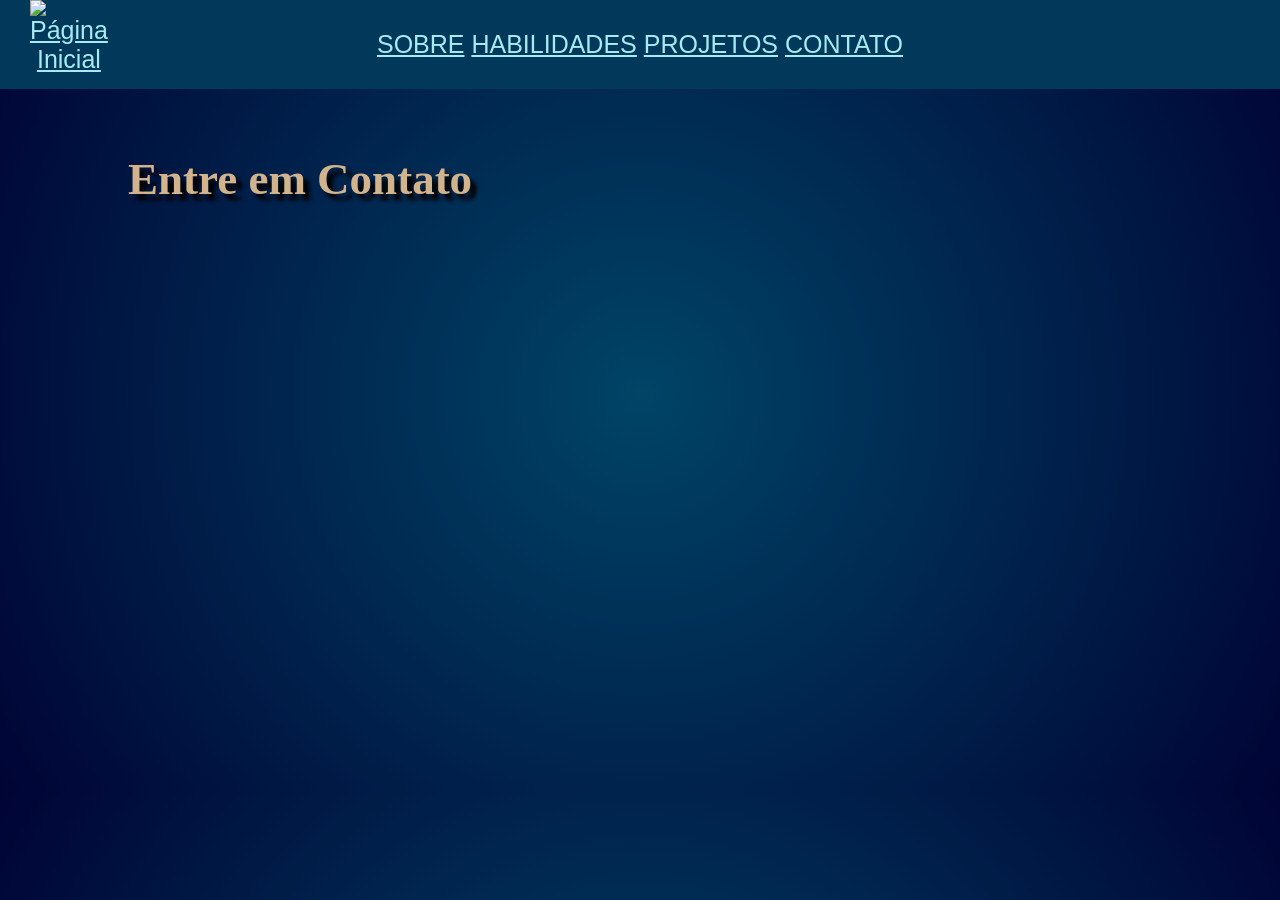
==== contato.html @ 39b542ba "Organizing Files in the Folder" ====
<!DOCTYPE html>
<html lang="en">
  <head>
    <meta charset="UTF-8" />
    <meta name="viewport" content="width=device-width, initial-scale=1.0" />
    <title>Contato | Erickson</title>
    <link rel="stylesheet" href="/css/style.css">
    <!-- CSS Internal -->
    <style>
      body {
        padding-bottom: 500px;
        overflow-y: scroll; /* Adiciona barra de rolagem */
      }
    </style>
  </head>

  <body>

    <header>
      <nav>
        <!-- Menu Cabeçalho -->
        <div class="acesso-inicio">
        <a href="../index.html" title="Página Inicial">
          <img src="https://cdn.jsdelivr.net/gh/devicons/devicon@latest/icons/archlinux/archlinux-original.svg" alt="Página Inicial">
        </a>
        </div>

        <div class="links">
        <a href="../sobre-mim.html">SOBRE</a>
        <a href="../habilidades.html">HABILIDADES</a>
        <a href="../projetos.html">PROJETOS</a>
        <a href="../contato.html">CONTATO</a>
        </div>
      </nav>
    </header>

    <main>
      <!-- Titulo da Página -->
      <h1>Entre em Contato</h1>

      <!-- Conteúdo -->
      <p></p>

      <!-- Botões -->

      <!-- Imagens -->
      <img src="" alt="" />
    </main>
  </body>
</html>
---- css/style.css ----
/* Estilos Gerais */
* {
    margin: 0;
    padding: 0;
    box-sizing: border-box;
}

body {
    font-family: Arial, Helvetica, sans-serif;
    background-color: #002147;
    background-image: radial-gradient(circle, #004466, #000435)
}

/* TODO: Arrumar Logo para Pagina Inicial */
/* Estilo do Cabeçalho */
header {
    background-color: #023859;
    text-align: center;
    font-size: 25px;
    font-family: Arial, Helvetica, sans-serif;
}

.acesso-inicio {
    width: 30px;
    height: 30px;
    margin-left: 30px;
}

.links {
    display: center;
    align-items: center;
    justify-content: space-between;
    padding-bottom: 30px;
}


/* Texto */
h1 {
    color: #d2b48c;
    text-shadow: 6px 6px 4px #000;
    font-size: 45px;
    font-family: Georgia, 'Times New Roman', Times, serif;
    margin-bottom: 20px;
}

h2 {
    color: #d2b48c;
    font-family: Georgia, 'Times New Roman', Times, serif;
    margin-top: 20px;
    font-size: 20px;
}

h3 {
    color: #d2b48c;
    font-family: Georgia, 'Times New Roman', Times, serif;
}

p {
    color: #d2b48c;
    font-size: 21px;
    font-family: Verdana, Geneva, Tahoma, sans-serif;
    text-align: justify;
    line-height: 1.6;
}

/* Listas */
ul {
    color: #d2b48c;
}

/* Links */
a {
    color: #A7EBF2;
}

/* Página Inicial */
    /* Foto Página Inicial */
.foto-container {
    width: 450px; /** Largura do círculo */
    height: 450px; /** Altura do círculo (deve ser igual à largura) */
    border-radius: 50%; /** Transforma o contêiner em um círculo */
    overflow: hidden; /** Esconde as partes da imagem que ficam fora do círculo */
}

.foto-container img {
    width: 100%;
    height: 100%;
    object-fit: cover; /** Corta a imagem para que ela preencha todo o círculo sem ser distorcida */
    border-radius: 50%;
}

    /* Ícones */
.social-container {
    position: fixed;
    bottom: 40px;
    left: 140px;
    display: flex;
    gap: 15px; /** Adiciona um espaçamento de 15px entre os ícones */
}

.social-icon {
    width: 25px;
    height: 25px;
}

    /* Configuração do Conteiner Principal */
main {
    display: flex;
    justify-content: space-between;
    padding: 5% 10%;
    align-items: flex-start;
}

.apresentacao__conteudo {
    margin-top: 100px;
    font-size: 3.2rem;
}

.botao_contato {
    background-color: #023859;
    box-shadow: 8px 8px 4px #000;
    padding: 10px;
    font-size: 15px;
    border-radius: 12px;
    text-decoration: none;
}

/* Página Sobre */

.container-flex {
    width: 500px;
    height: 200px;
    font-size: 22px;
    display: flex;
    flex-direction: column;
}


    /* Estado/País -Sobre- */
.localizacao {
    text-align: center;
}

.localizacao::before {
    content: "-------------------  "
}

.localizacao::after {
    content: "  -------------------";
}

/* Media Query for Smartphones and Tablets (screen up to 768px) */
@media screen and (max-width: 768px) {

    * {
        margin: 0;
        padding: 0;
        box-sizing: border-box;
        outline: 1px solid red !important; /* temporary command: delete before push */
    }

    .links {
        width: 100%;
        padding: 20px;
        flex-direction: column;
    }

    h1 {
        font-size: 30px;
    }

    h2 {
        font-size: 25px;
    }

    h3 {
        font-size: 15px;
    }
}
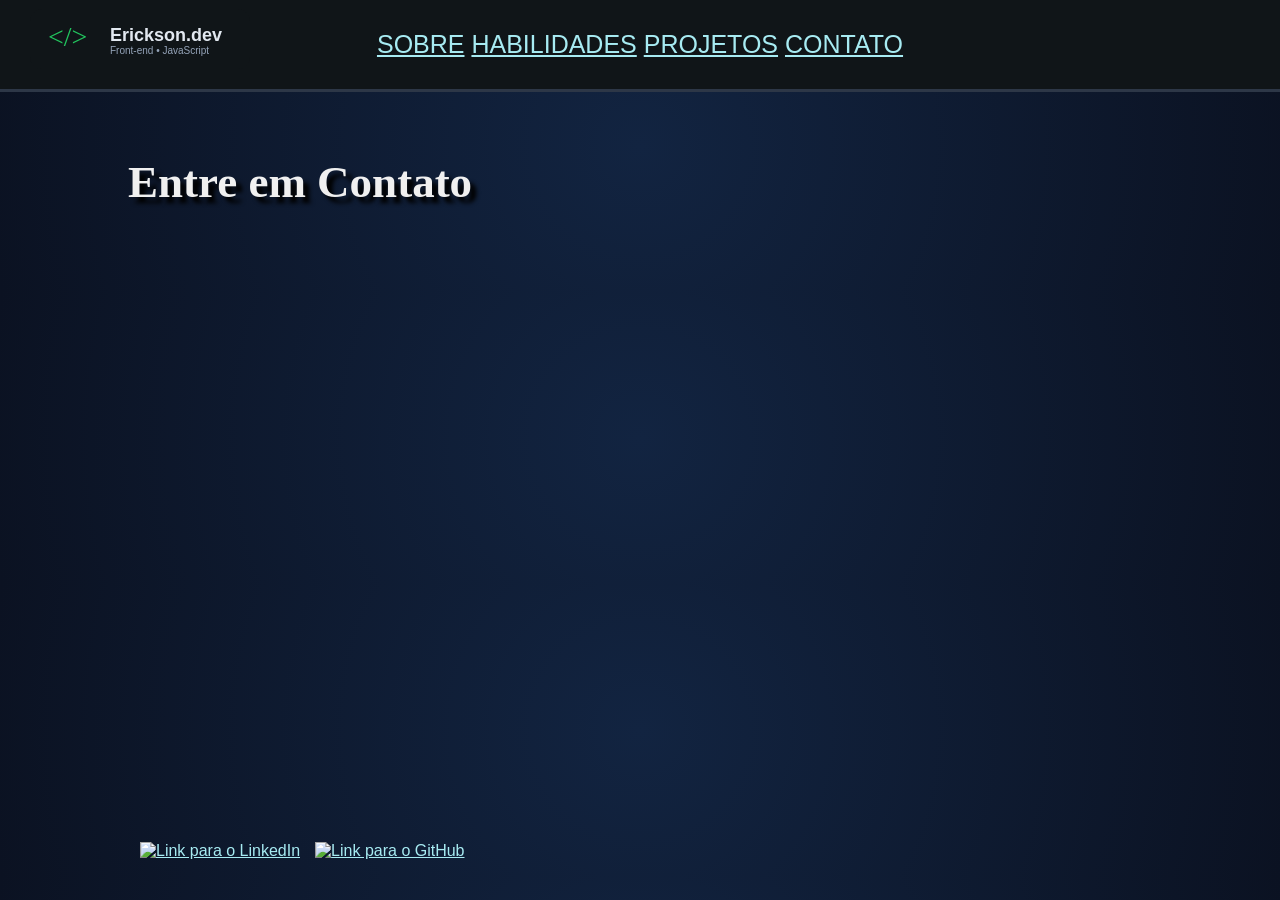
==== commit d716b22b: "Style: General improvements" ====
--- a/contato.html
+++ b/contato.html
@@ -5,13 +5,6 @@
     <meta name="viewport" content="width=device-width, initial-scale=1.0" />
     <title>Contato | Erickson</title>
     <link rel="stylesheet" href="/css/style.css">
-    <!-- CSS Internal -->
-    <style>
-      body {
-        padding-bottom: 500px;
-        overflow-y: scroll; /* Adiciona barra de rolagem */
-      }
-    </style>
   </head>
 
   <body>
@@ -21,7 +14,7 @@
         <!-- Menu Cabeçalho -->
         <div class="acesso-inicio">
         <a href="../index.html" title="Página Inicial">
-          <img src="https://cdn.jsdelivr.net/gh/devicons/devicon@latest/icons/archlinux/archlinux-original.svg" alt="Página Inicial">
+          <img src="img/logo-erickson.svg" alt="Página Inicial">
         </a>
         </div>
 
@@ -42,9 +35,16 @@
       <p></p>
 
       <!-- Botões -->
+      <div class="social-container">
+      <a href="https://www.linkedin.com/in/ericksonsilva/" target="_blank" title="Acesse meu LinkedIn">
+        <img src="https://cdn.jsdelivr.net/gh/devicons/devicon@latest/icons/linkedin/linkedin-original.svg" alt="Link para o LinkedIn" class="social-icon"/>
+      </a>
 
-      <!-- Imagens -->
-      <img src="" alt="" />
+      <a href="https://github.com/Erickson-Silva504" target="_blank" title="Acesse meu GitHub">
+        <img src="https://cdn.jsdelivr.net/gh/devicons/devicon@latest/icons/github/github-original.svg" alt="Link para o GitHub" class="social-icon"/>
+      </a>
+      </div>
+
     </main>
   </body>
 </html>
--- a/css/style.css
+++ b/css/style.css
@@ -7,14 +7,22 @@
 
 body {
     font-family: Arial, Helvetica, sans-serif;
-    background-color: #002147;
-    background-image: radial-gradient(circle, #004466, #000435)
-}
-
-/* TODO: Arrumar Logo para Pagina Inicial */
+    background-color: #0f172a;
+    background: radial-gradient(circle at center, #122441 0%, #0b1222 100%);
+    overflow-x: hidden;
+    overflow-y: auto;
+}
+
+body.no-scroll {
+    overflow: hidden;
+    height: 100vh;
+}
+
+
 /* Estilo do Cabeçalho */
 header {
-    background-color: #023859;
+    background-color: #101518;
+    border-bottom: 3px solid #2d3747;
     text-align: center;
     font-size: 25px;
     font-family: Arial, Helvetica, sans-serif;
@@ -36,7 +44,7 @@
 
 /* Texto */
 h1 {
-    color: #d2b48c;
+    color: #f0f0f0;
     text-shadow: 6px 6px 4px #000;
     font-size: 45px;
     font-family: Georgia, 'Times New Roman', Times, serif;
@@ -44,19 +52,19 @@
 }
 
 h2 {
-    color: #d2b48c;
+    color: #e0e0e0;
     font-family: Georgia, 'Times New Roman', Times, serif;
     margin-top: 20px;
     font-size: 20px;
 }
 
 h3 {
-    color: #d2b48c;
+    color: #e0e0e0;
     font-family: Georgia, 'Times New Roman', Times, serif;
 }
 
 p {
-    color: #d2b48c;
+    color: #e0e0e0;
     font-size: 21px;
     font-family: Verdana, Geneva, Tahoma, sans-serif;
     text-align: justify;
@@ -65,7 +73,7 @@
 
 /* Listas */
 ul {
-    color: #d2b48c;
+    color: #e0e0e0;
 }
 
 /* Links */
@@ -117,12 +125,19 @@
 }
 
 .botao_contato {
-    background-color: #023859;
-    box-shadow: 8px 8px 4px #000;
+    background-color: #02591c;
     padding: 10px;
     font-size: 15px;
     border-radius: 12px;
     text-decoration: none;
+    cursor: pointer;
+    transition: background-color 0.3s ease;
+    transition: transform 3.0s ease, box-shadow 0.3s ease;
+}
+
+.botao_contato:hover {
+    background-color: #046e24;
+    box-shadow: 0px 5px 5px #000;
 }
 
 /* Página Sobre */
@@ -149,8 +164,80 @@
     content: "  -------------------";
 }
 
+
+/* Cards */
+
+.skills {
+    padding: 60px 20px;
+    text-align: center;
+}
+
+.cards-container {
+    display: flex;
+    justify-content: center;
+    gap: 20px;
+    flex-wrap: wrap;
+    margin-top: 30px;
+}
+
+.card {
+    background: linear-gradient(145deg, #ffffff, #f0f0f0);
+    width: 180px;
+    padding: 25px 15px;
+    border-radius: 12px;
+    box-shadow: 0 4px 12px #0000001a;
+    transition: transform 3.0s ease, box-shadow 0.3s ease;
+}
+
+.card img {
+    width: 60px;
+    margin-bottom: 15px;
+}
+
+.card h3 {
+    font-size: 18px;
+    color: #333;
+}
+
+/* efeito hover */
+.card:hover {
+    transform: translateY(-8px);
+    box-shadow: 0 10px 20px rgba(0,0,0,0.15);
+}
+
+.card.html:hover {
+    border-left: 5px solid #e44d26; /* HTML laranja */
+    box-shadow: 0 0 10px #e44d26;
+}
+
+.card.css:hover {
+    border-left: 5px solid #264de4; /* CSS azul */
+    box-shadow: 0 0 10px #264de4;
+}
+
+.card.js:hover {
+    border-left: 5px solid #f0db4f; /* JS amarelo */
+    box-shadow: 0 0 10px #f0db4f;
+}
+
+.card.git:hover {
+    border-left: 5px solid #f34f29; /* Git laranja */
+    box-shadow: 0 0 10px #f34f29;
+}
+
+.card.chrome:hover {
+    border-left: 5px solid #ff0000;
+    box-shadow: 0 0 10px #ff0000;
+}
+
+.card.vercel:hover {
+    border-left: 5px solid #000;
+    box-shadow: 0 0 10px #000;
+}
+
+
 /* Media Query for Smartphones and Tablets (screen up to 768px) */
-@media screen and (max-width: 768px) {
+@media (max-width: 600px) {
 
     * {
         margin: 0;
@@ -176,4 +263,17 @@
     h3 {
         font-size: 15px;
     }
+
+    .card {
+        width: 140px;
+        padding: 20px 10px;
+    }
+
+    .card img {
+        width: 50px;
+    }
+
+    .card h3 {
+        font-size: 16px;
+    }
 }
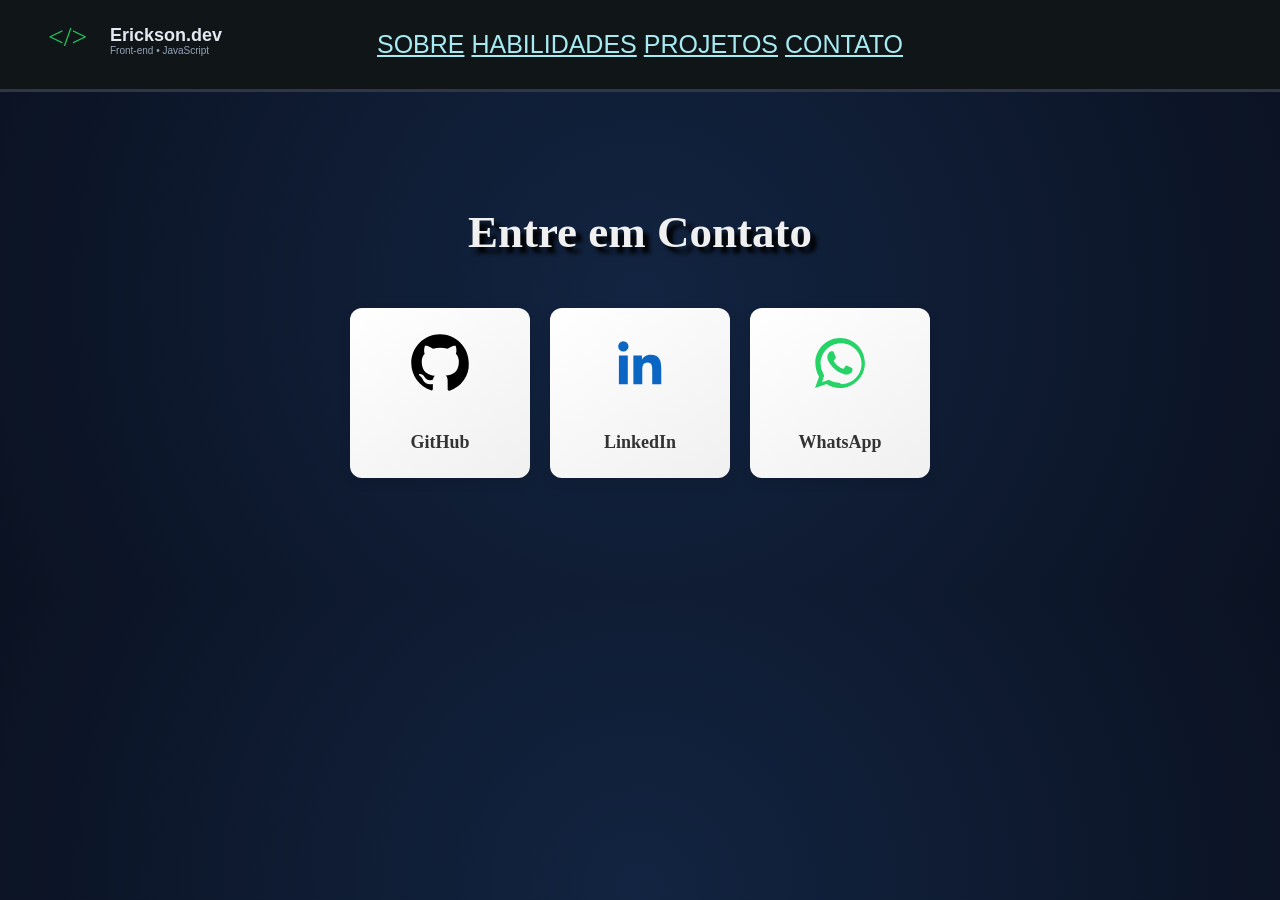
==== commit 03456e60: "feat: add new contact cards and fix positioning in skills section" ====
--- a/contato.html
+++ b/contato.html
@@ -28,22 +28,28 @@
     </header>
 
     <main>
-      <!-- Titulo da Página -->
-      <h1>Entre em Contato</h1>
 
-      <!-- Conteúdo -->
-      <p></p>
+      <section class="contacts">
+        <h1>Entre em Contato</h1>
+        <div class="cards-container">
 
-      <!-- Botões -->
-      <div class="social-container">
-      <a href="https://www.linkedin.com/in/ericksonsilva/" target="_blank" title="Acesse meu LinkedIn">
-        <img src="https://cdn.jsdelivr.net/gh/devicons/devicon@latest/icons/linkedin/linkedin-original.svg" alt="Link para o LinkedIn" class="social-icon"/>
-      </a>
+          <a href="https://github.com/Erickson-Silva504" target="_blank" class="card github">
+            <img src="img/github.svg" alt="GitHub">
+            <h2>GitHub</h2>
+          </a>
 
-      <a href="https://github.com/Erickson-Silva504" target="_blank" title="Acesse meu GitHub">
-        <img src="https://cdn.jsdelivr.net/gh/devicons/devicon@latest/icons/github/github-original.svg" alt="Link para o GitHub" class="social-icon"/>
-      </a>
+          <a href="https://www.linkedin.com/in/ericksonsilva" target="_blank" class="card linkedin">
+            <img src="img/linkedin.svg" alt="LinkedIn">
+            <h2>LinkedIn</h2>
+          </a>
+
+          <a href="https://wa.me/5555992257626" target="_blank" class="card whatsapp">
+            <img src="img/whatsapp.svg" alt="WhatsApp">
+            <h2>WhatsApp</h2>
+          </a>
+
       </div>
+      </section>
 
     </main>
   </body>
--- a/css/style.css
+++ b/css/style.css
@@ -39,8 +39,15 @@
     align-items: center;
     justify-content: space-between;
     padding-bottom: 30px;
-}
-
+    cursor: pointer;
+}
+
+.links a:hover {
+    color: #f0f0f0;
+    text-decoration-color: #039930;
+    transform: translateY(-8px);
+    box-shadow: 0 2px 0px #039930;
+}
 
 /* Texto */
 h1 {
@@ -84,31 +91,17 @@
 /* Página Inicial */
     /* Foto Página Inicial */
 .foto-container {
-    width: 450px; /** Largura do círculo */
-    height: 450px; /** Altura do círculo (deve ser igual à largura) */
-    border-radius: 50%; /** Transforma o contêiner em um círculo */
-    overflow: hidden; /** Esconde as partes da imagem que ficam fora do círculo */
+    width: 450px;
+    height: 450px;
+    border-radius: 50%;
+    overflow: hidden;
 }
 
 .foto-container img {
     width: 100%;
     height: 100%;
-    object-fit: cover; /** Corta a imagem para que ela preencha todo o círculo sem ser distorcida */
+    object-fit: cover;
     border-radius: 50%;
-}
-
-    /* Ícones */
-.social-container {
-    position: fixed;
-    bottom: 40px;
-    left: 140px;
-    display: flex;
-    gap: 15px; /** Adiciona um espaçamento de 15px entre os ícones */
-}
-
-.social-icon {
-    width: 25px;
-    height: 25px;
 }
 
     /* Configuração do Conteiner Principal */
@@ -166,10 +159,26 @@
 
 
 /* Cards */
-
 .skills {
-    padding: 60px 20px;
+    display: flex;
+    flex-direction: column;
+    align-items: center;
     text-align: center;
+    padding-top: 50px;
+    padding-bottom: 50px;
+    min-height: auto;
+    width: 100%;
+}
+
+.contacts {
+    display: flex;
+    flex-direction: column;
+    align-items: center;
+    text-align: center;
+    padding-top: 50px;
+    padding-bottom: 50px;
+    min-height: auto;
+    width: 100%;
 }
 
 .cards-container {
@@ -187,11 +196,17 @@
     border-radius: 12px;
     box-shadow: 0 4px 12px #0000001a;
     transition: transform 3.0s ease, box-shadow 0.3s ease;
+    text-decoration: none;
 }
 
 .card img {
     width: 60px;
     margin-bottom: 15px;
+}
+
+.card h2 {
+    font-size: 18px;
+    color: #333;
 }
 
 .card h3 {
@@ -206,22 +221,22 @@
 }
 
 .card.html:hover {
-    border-left: 5px solid #e44d26; /* HTML laranja */
+    border-left: 5px solid #e44d26;
     box-shadow: 0 0 10px #e44d26;
 }
 
 .card.css:hover {
-    border-left: 5px solid #264de4; /* CSS azul */
+    border-left: 5px solid #264de4;
     box-shadow: 0 0 10px #264de4;
 }
 
 .card.js:hover {
-    border-left: 5px solid #f0db4f; /* JS amarelo */
+    border-left: 5px solid #f0db4f;
     box-shadow: 0 0 10px #f0db4f;
 }
 
 .card.git:hover {
-    border-left: 5px solid #f34f29; /* Git laranja */
+    border-left: 5px solid #f34f29;
     box-shadow: 0 0 10px #f34f29;
 }
 
@@ -233,6 +248,21 @@
 .card.vercel:hover {
     border-left: 5px solid #000;
     box-shadow: 0 0 10px #000;
+}
+
+.card.github:hover {
+    border-left: 5px solid #1b1b1b;
+    box-shadow: 0 0 10px #1b1b1b;
+}
+
+.card.linkedin:hover {
+    border-left: 5px solid #0A66C2;
+    box-shadow: 0 0 10px #0A66C2;
+}
+
+.card.whatsapp:hover {
+    border-left: 5px solid #25d366;
+    box-shadow: 0 0 10px #25d366;
 }
 
 
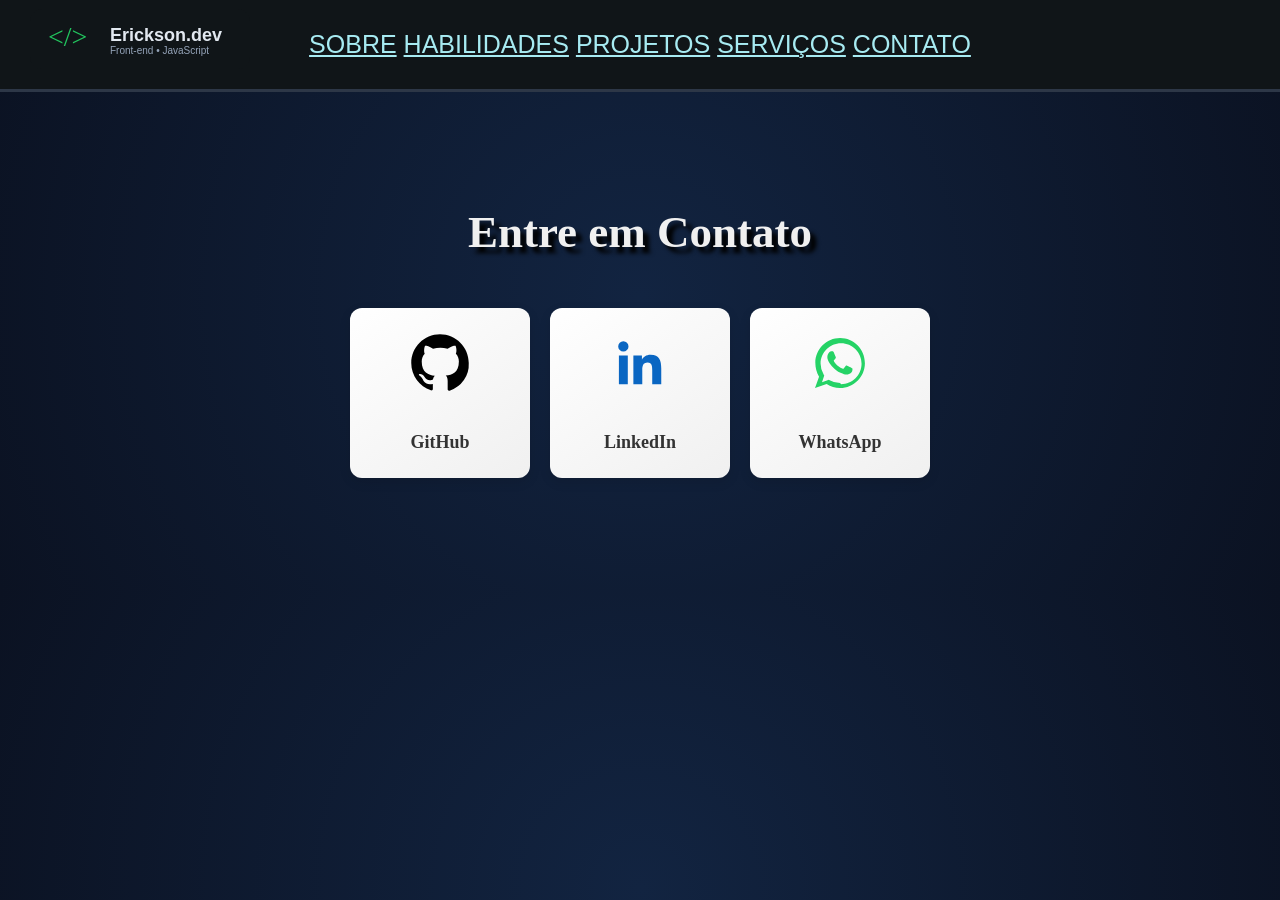
==== commit ebc7905f: "feat: add Services page to project" ====
--- a/contato.html
+++ b/contato.html
@@ -14,7 +14,7 @@
         <!-- Menu Cabeçalho -->
         <div class="acesso-inicio">
         <a href="../index.html" title="Página Inicial">
-          <img src="img/logo-erickson.svg" alt="Página Inicial">
+          <img src="images/logo-erickson.svg" alt="Página Inicial">
         </a>
         </div>
 
@@ -22,6 +22,7 @@
         <a href="../sobre-mim.html">SOBRE</a>
         <a href="../habilidades.html">HABILIDADES</a>
         <a href="../projetos.html">PROJETOS</a>
+        <a href="../serviços.html">SERVIÇOS</a>
         <a href="../contato.html">CONTATO</a>
         </div>
       </nav>
@@ -34,17 +35,17 @@
         <div class="cards-container">
 
           <a href="https://github.com/Erickson-Silva504" target="_blank" class="card github">
-            <img src="img/github.svg" alt="GitHub">
+            <img src="images/github.svg" alt="GitHub">
             <h2>GitHub</h2>
           </a>
 
           <a href="https://www.linkedin.com/in/ericksonsilva" target="_blank" class="card linkedin">
-            <img src="img/linkedin.svg" alt="LinkedIn">
+            <img src="images/linkedin.svg" alt="LinkedIn">
             <h2>LinkedIn</h2>
           </a>
 
           <a href="https://wa.me/5555992257626" target="_blank" class="card whatsapp">
-            <img src="img/whatsapp.svg" alt="WhatsApp">
+            <img src="images/whatsapp.svg" alt="WhatsApp">
             <h2>WhatsApp</h2>
           </a>
 
--- a/css/style.css
+++ b/css/style.css
@@ -1,4 +1,4 @@
-/* Estilos Gerais */
+/* ========== General Styles ========== */
 * {
     margin: 0;
     padding: 0;
@@ -18,8 +18,49 @@
     height: 100vh;
 }
 
-
-/* Estilo do Cabeçalho */
+main {
+    display: flex;
+    justify-content: space-between;
+    padding: 5% 10%;
+    align-items: center;
+}
+
+h1 {
+    color: #f0f0f0;
+    text-shadow: 6px 6px 4px #000;
+    font-size: 45px;
+    font-family: Georgia, 'Times New Roman', Times, serif;
+    margin-bottom: 20px;
+}
+
+h2 {
+    color: #e0e0e0;
+    font-family: Georgia, 'Times New Roman', Times, serif;
+    margin-top: 20px;
+    font-size: 20px;
+}
+
+h3 {
+    color: #e0e0e0;
+    font-family: Georgia, 'Times New Roman', Times, serif;
+}
+
+p {
+    color: #e0e0e0;
+    font-size: 21px;
+    font-family: Verdana, Geneva, Tahoma, sans-serif;
+    text-align: justify;
+    line-height: 1.6;
+}
+
+ul {
+    color: #e0e0e0;
+}
+
+a {
+    color: #A7EBF2;
+}
+
 header {
     background-color: #101518;
     border-bottom: 3px solid #2d3747;
@@ -49,75 +90,73 @@
     box-shadow: 0 2px 0px #039930;
 }
 
-/* Texto */
-h1 {
-    color: #f0f0f0;
-    text-shadow: 6px 6px 4px #000;
-    font-size: 45px;
-    font-family: Georgia, 'Times New Roman', Times, serif;
-    margin-bottom: 20px;
-}
-
-h2 {
-    color: #e0e0e0;
-    font-family: Georgia, 'Times New Roman', Times, serif;
-    margin-top: 20px;
-    font-size: 20px;
-}
-
-h3 {
-    color: #e0e0e0;
-    font-family: Georgia, 'Times New Roman', Times, serif;
-}
-
-p {
-    color: #e0e0e0;
-    font-size: 21px;
-    font-family: Verdana, Geneva, Tahoma, sans-serif;
-    text-align: justify;
-    line-height: 1.6;
-}
-
-/* Listas */
-ul {
-    color: #e0e0e0;
-}
-
-/* Links */
-a {
-    color: #A7EBF2;
-}
-
-/* Página Inicial */
-    /* Foto Página Inicial */
+
+
+/* ========== Homepage Styles ========== */
 .foto-container {
     width: 450px;
     height: 450px;
-    border-radius: 50%;
-    overflow: hidden;
-}
-
-.foto-container img {
+    perspective: 1000px;
+}
+
+.foto-inner {
+    position: relative;
+    width: 100%;
+    height: 100%;
+    transition: transform 0.6s cubic-bezier(0.4, 0, 0.2, 1);
+    transform-style: preserve-3d;
+}
+
+.foto-container:hover .foto-inner {
+    transform: rotateY(180deg);
+}
+
+.foto-inner img {
     width: 100%;
     height: 100%;
     object-fit: cover;
     border-radius: 50%;
-}
-
-    /* Configuração do Conteiner Principal */
-main {
-    display: flex;
-    justify-content: space-between;
-    padding: 5% 10%;
+    position: absolute;
+    backface-visibility: hidden;
+}
+
+.foto-frente {
+    object-position: center 5%;
+}
+
+.foto-verso {
+    transform: rotateY(180deg);
+    object-position: center 5%;
+}
+
+:root {
+    --cursor-color: #f1f1f1;
+}
+
+.typing-text {
+    display: inline-block;
+    min-height: 3.6em;
+    border-right: 3px;
+    padding-right: 5px;
+    white-space: pre-line;
+    animation: blink 0.8s step-end infinite;
+}
+
+@keyframes blink {
+    from, to { border-color: transparent; }
+    50% { border-color: var(--cursor-color); }
+}
+
+.presentation-content { 
+    display: flex;
+    flex-direction: column;
     align-items: flex-start;
-}
-
-.apresentacao__conteudo {
-    margin-top: 100px;
-    font-size: 3.2rem;
-}
-
-.botao_contato {
+    justify-content: center;
+    gap: 24px;
+    width: 50%;
+}
+
+.button_contato, .button_servicos {
     background-color: #02591c;
     padding: 10px;
     font-size: 15px;
@@ -128,13 +167,24 @@
     transition: transform 3.0s ease, box-shadow 0.3s ease;
 }
 
-.botao_contato:hover {
+.button_contato:hover {
     background-color: #046e24;
     box-shadow: 0px 5px 5px #000;
 }
 
-/* Página Sobre */
-
+.button_servicos:hover {
+    background-color: #046e24;
+    box-shadow: 0px 5px 5px #000;
+}
+
+.buttons {
+    display: flex;
+    gap: 15px;
+    margin-top: 20px;
+}
+
+
+/* ========== About Styles ========== */
 .container-flex {
     width: 500px;
     height: 200px;
@@ -143,8 +193,7 @@
     flex-direction: column;
 }
 
-
-    /* Estado/País -Sobre- */
+    /* State & Country */
 .localizacao {
     text-align: center;
 }
@@ -158,7 +207,8 @@
 }
 
 
-/* Cards */
+
+/* ========== Skills Styles ========== */
 .skills {
     display: flex;
     flex-direction: column;
@@ -170,6 +220,9 @@
     width: 100%;
 }
 
+
+
+/* ========== Contacts Styles ========== */
 .contacts {
     display: flex;
     flex-direction: column;
@@ -181,6 +234,100 @@
     width: 100%;
 }
 
+/* ========== Services Styles ========== */
+
+.layout-container {
+    max-width: 1100px;
+    margin: 0 auto;
+    padding: 80px 20px;
+    text-align: center;
+}
+
+.services-grid {
+    display: grid;
+    grid-template-columns: repeat(2, 1fr);
+    gap: 24px;
+}
+
+.icon-box {
+    width: 48px;
+    height: 48px;
+    background: rgba(34, 197, 94, 0.1);
+    border-radius: 12px;
+    display: flex;
+    align-items: center;
+    justify-content: center;
+    margin-bottom: 20px;
+}
+
+.service-card {
+    background-color:#111827;
+    padding: 30px;
+    border-radius: 16px;
+    text-align: left;
+    box-shadow: 0 10px 30px rgba(0, 0, 0, 0.3);
+    transition: all 0.3s ease;
+}
+
+.service-card:hover {
+    transform: translateY(-5px);
+    box-shadow: 0 15px 40px rgba(0, 0, 0, 0.5);
+}
+
+.subtitle {
+    display: flex;
+    flex-direction: column;
+    align-items: center;
+    color: #9ca3af;
+    font-size: 18px;
+    margin-bottom: 60px;
+}
+
+.service-card h3 {
+    display: flex;
+    flex-direction: column;
+    align-items: center;
+    margin-bottom: 15px;
+}
+
+.service-card ul {
+    list-style: none;
+    padding: 0;
+}
+
+.service-card li {
+    color: #9ca3af;
+    margin-bottom: 8px;
+}
+
+.cta {
+    margin-top: 80px;
+    padding: 40px;
+    display: flex;
+    flex-direction: column;
+    align-items: center;
+    border-radius: 16px;
+    gap: 20px;
+    background: rgba(255, 255, 255, 0.02);
+}
+
+.btn {
+    background: #02591c;
+    color: #fff;
+    border: none;
+    padding: 14px 28px;
+    border-radius: 10px;
+    font-weight: 600;
+
+    cursor: pointer;
+    transition: 0.3s;
+}
+
+.btn:hover {
+    background: #046e24;
+}
+
+/* ========== Cards ========== */
 .cards-container {
     display: flex;
     justify-content: center;
@@ -214,7 +361,7 @@
     color: #333;
 }
 
-/* efeito hover */
+/* Hover Effect */
 .card:hover {
     transform: translateY(-8px);
     box-shadow: 0 10px 20px rgba(0,0,0,0.15);
@@ -266,7 +413,7 @@
 }
 
 
-/* Media Query for Smartphones and Tablets (screen up to 768px) */
+/*! ========== Media Query for Smartphones and Tablets (screen up to 600px) ========== */
 @media (max-width: 600px) {
 
     * {
